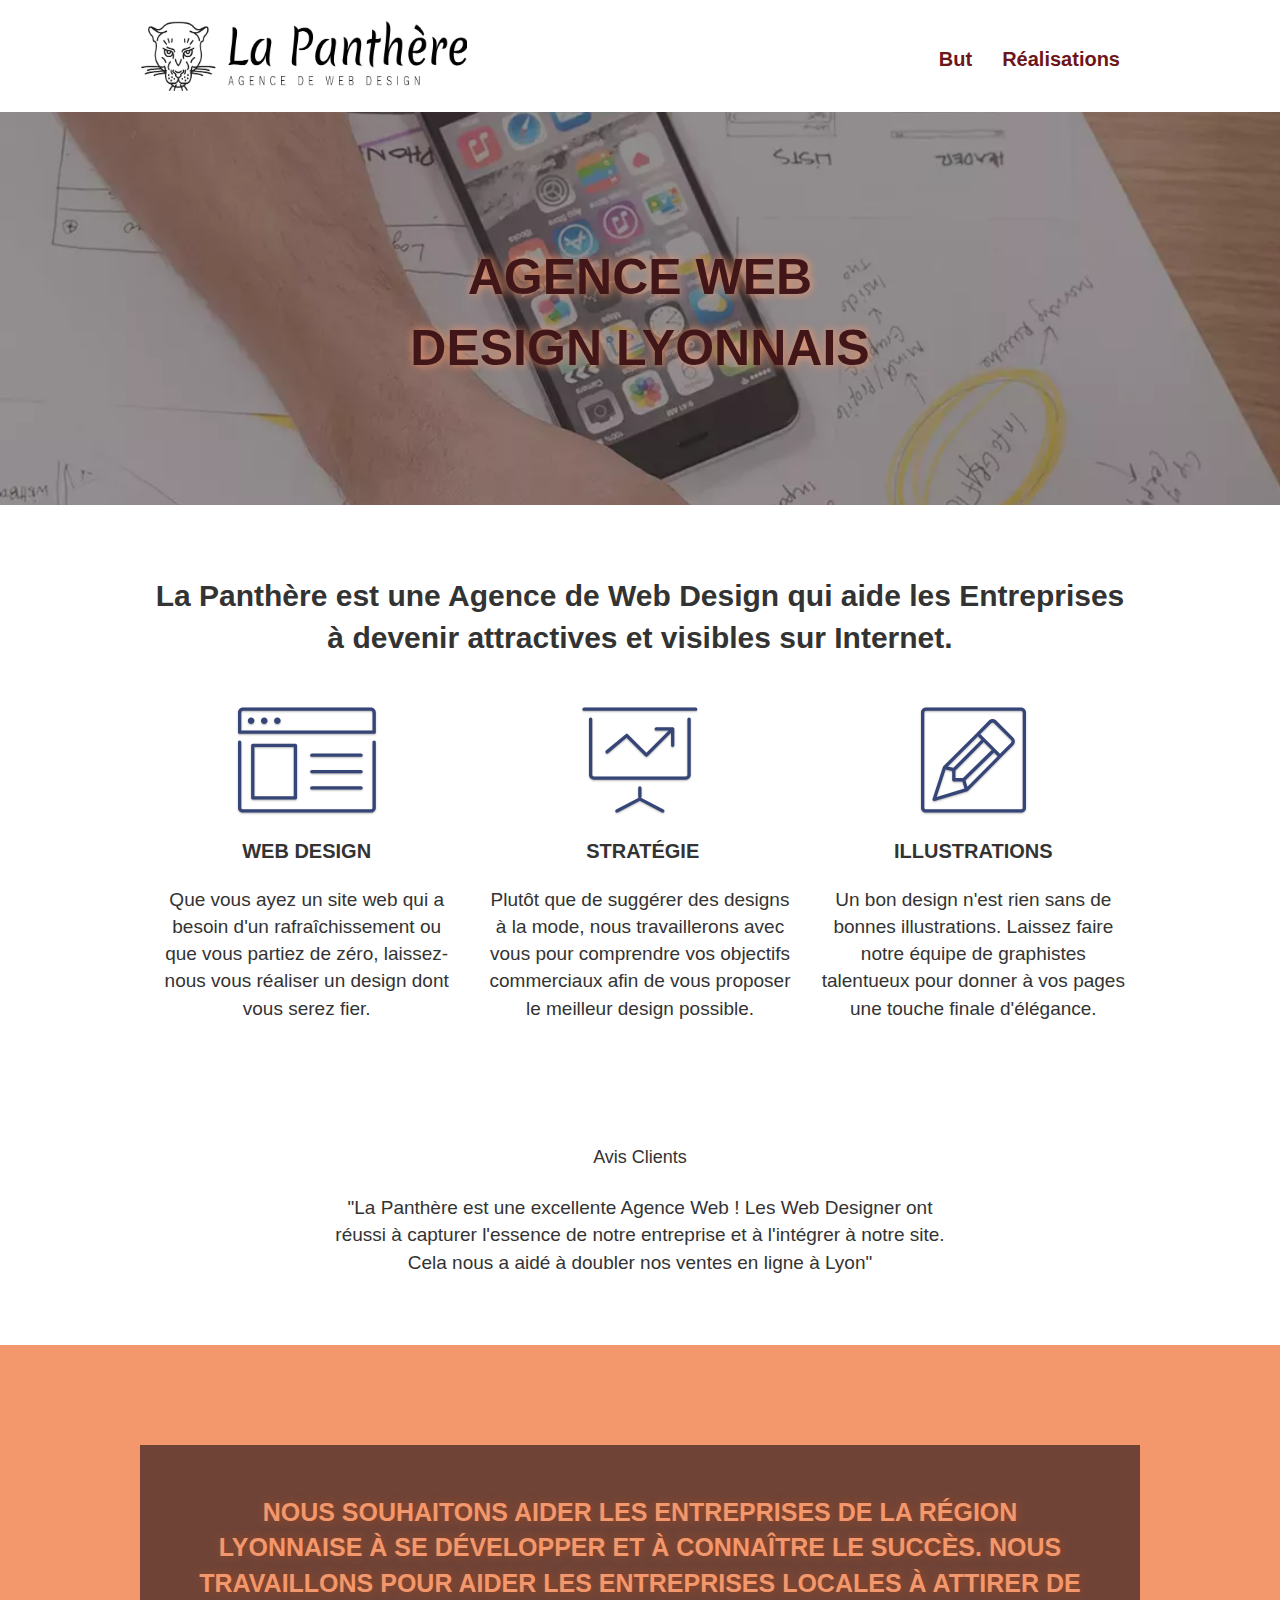
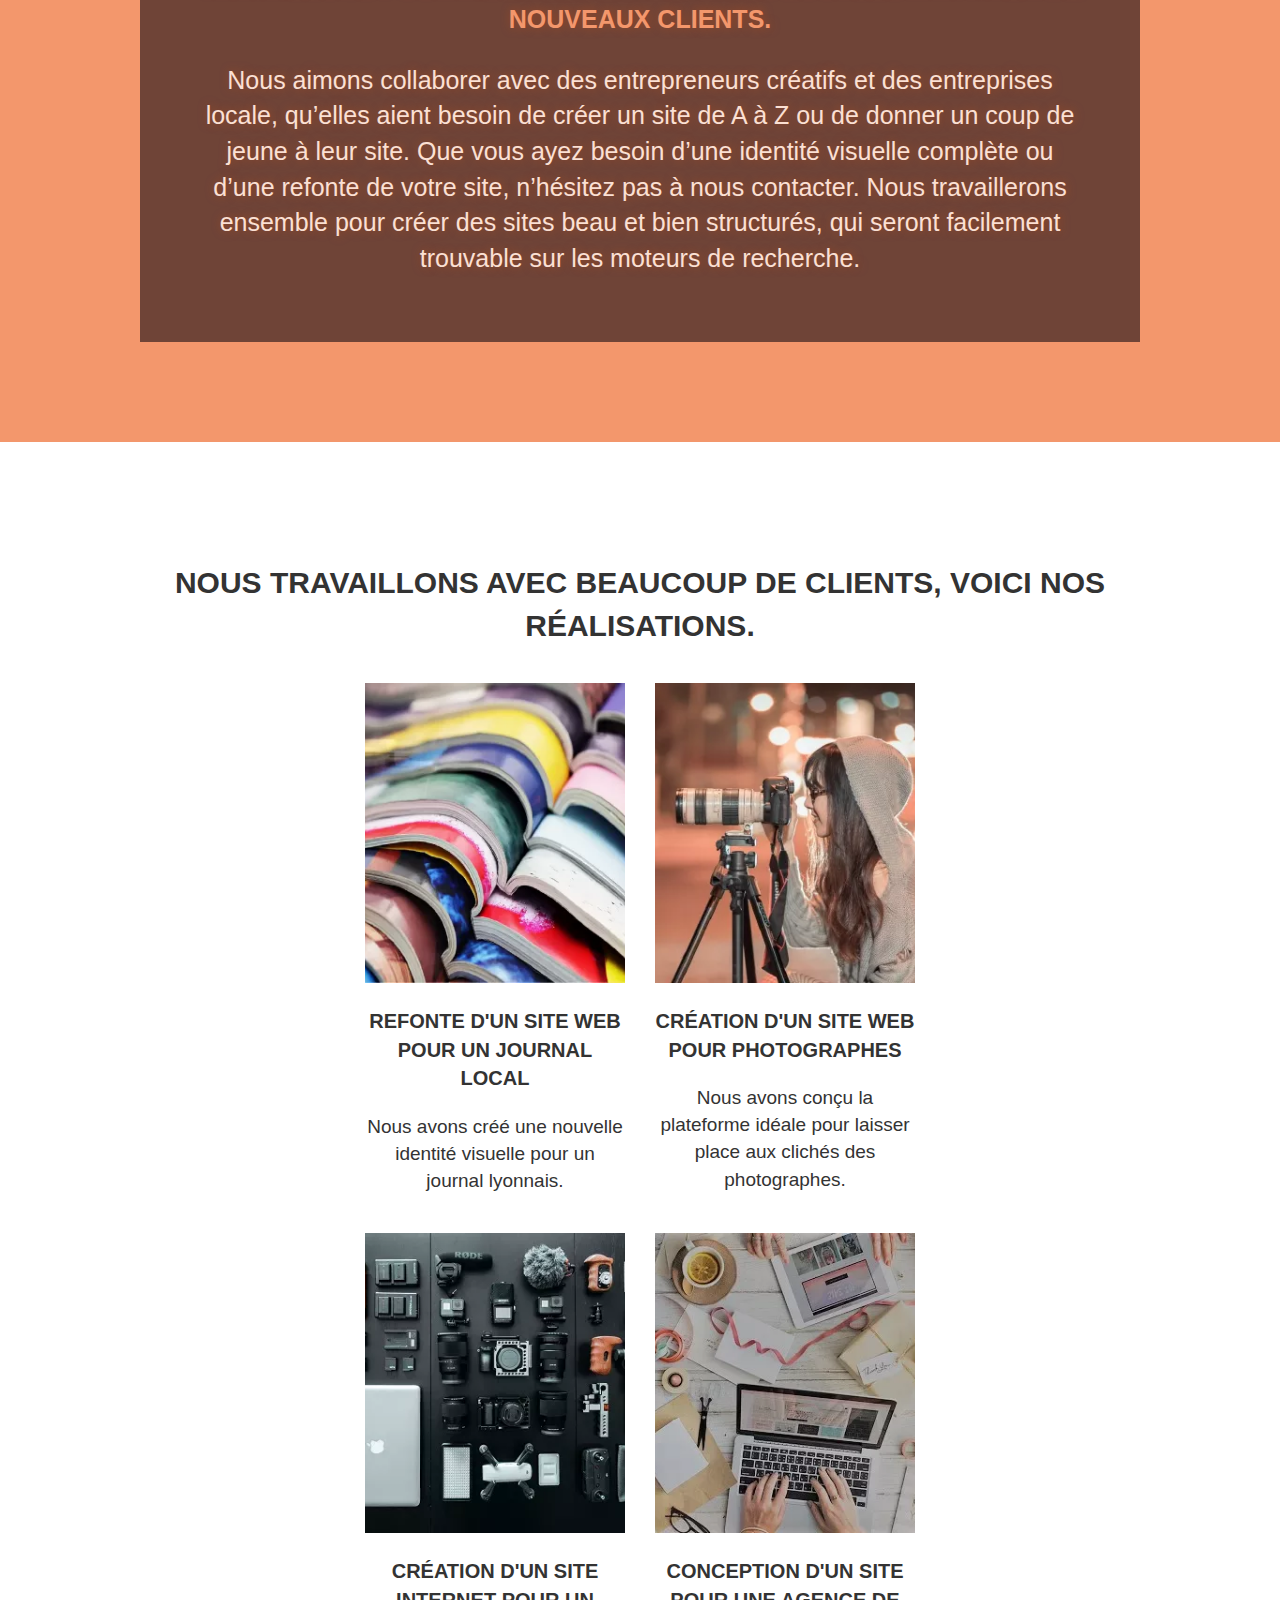
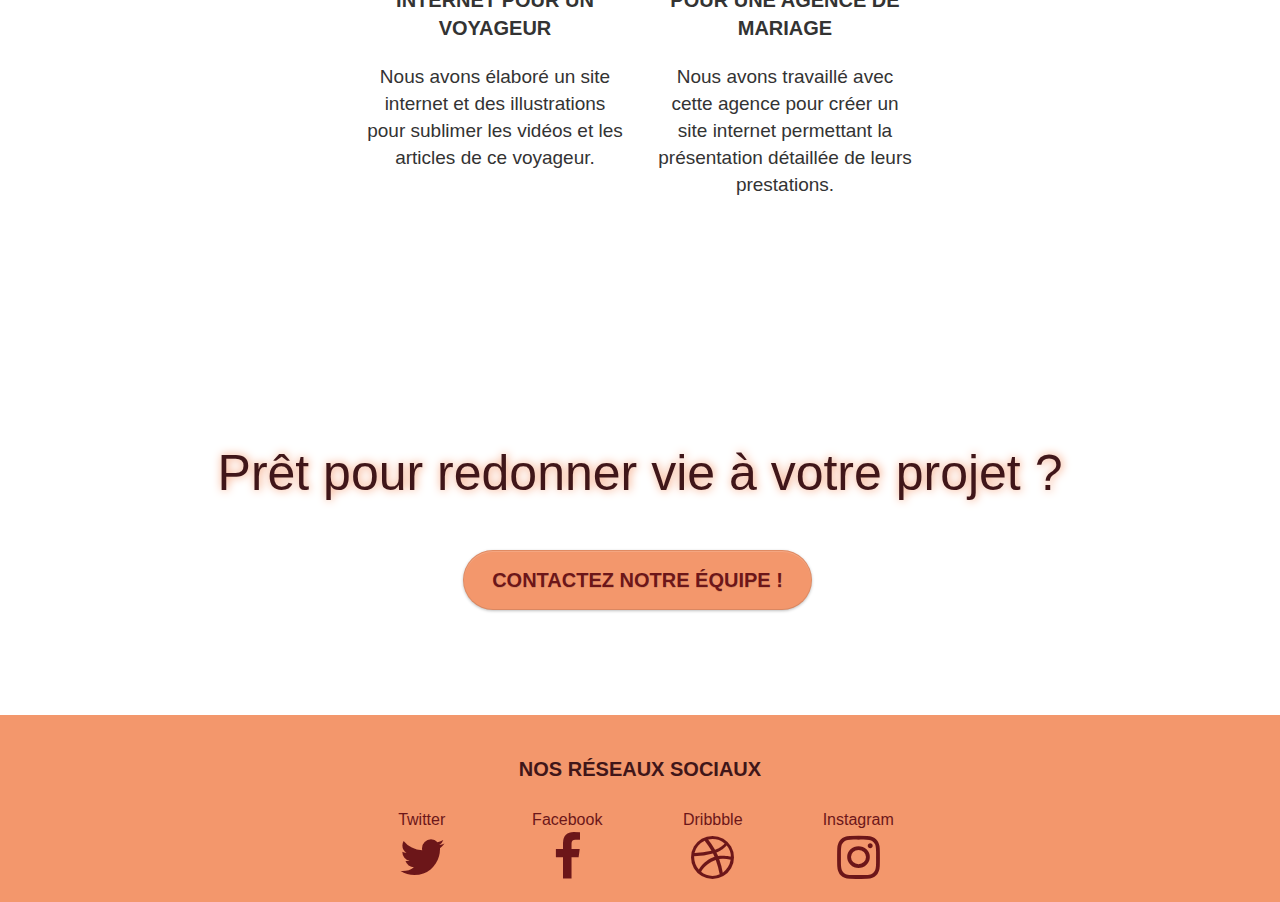
==== index.html @ 148fa7d2 "ajout du scroll sur la page index.html après correction" ====
<!doctype html>
<html lang="fr">
<head>
    <meta charset="utf-8">
    
    <meta name="description" content=" La Panthère est une agence web situé à Lyon qui proposons des services 
	de création de sites internet en vous aidant à développer votre attractivité et être plus visible 
	sur internet.">

    <meta name="viewport" content="width=device-width, initial-scale=1.0, viewport-fit=cover">
    <link rel="shortcut icon" type="image/png" href="img/Favicon.webp">
    

	<link rel="stylesheet" type="text/css" href="./css/bootstrap.css">
	<link rel="stylesheet" type="text/css" href="style.css">
	<link rel="stylesheet" type="text/css" href="./css/font-awesome.css">
	<link rel="stylesheet" type="text/css" href="./css/et-line.css">
	
    
	<script src="./js/jquery-2.1.0.js" defer></script>
	<script src="./js/bootstrap.js" defer></script>
	<script src="./js/blocs.js" defer></script>
	<script src="./js/jquery.touchSwipe.js" defer></script>
	<script src="./js/gmaps.js" defer></script>

    <title>La Panthère Agence Web Design</title>

    
<!-- Analytics -->
 
<!-- Analytics END -->
    
</head>

<body>
<!-- Principal conteneur -->
<div class="page-container">
  
<!-- bloc-0 -->
<header>
<div class="bloc bgc-white l-bloc " id="accueil" id="bloc-0">
	<div class="container bloc-sm">

		<nav class="navbar row">

			<div class="navbar-header">
				<!-- <div class="keywords" style="color:#cccccc;font-size:1px;">Agence web à paris, stratégie web, web design, illustrations, design de site web, site web, web, internet, site internet, site</div> -->
				<!-- <a class="navbar-brand" href="index.html"> -->
					<img src="img/Logo.webp" alt="logo Agence Web La Panthère" class="img-logo"/>
				<!-- </a> -->
				<!-- <div class="keywords" style="color:#cccccc;font-size:1px;">Agence web à paris, stratégie web, web design, illustrations, design de site web, site web, web, internet, site internet, site</div> -->
				<button id="nav-toggle" type="button" class="ui-navbar-toggle navbar-toggle" data-toggle="collapse" data-target=".navbar-1">
					<span class="sr-only">Toggle navigation</span>
					<span class="icon-bar"></span>
					<span class="icon-bar"></span>
					<span class="icon-bar"></span>
				</button>
			</div>

			<div class="collapse navbar-collapse navbar-1 special-dropdown-nav">
				<ul class="site-navigation nav navbar-nav">
					<li>
						<a href="#objectif">But</a>
					</li>
					<li>
						<a href="#portfolio">Réalisations</a>
					</li>
				</ul>
			</div>

		</nav>

	</div>

</div>

</header>
<!-- bloc-0 END -->

<!-- bloc-1-presentation -->

<main>
<div class="bloc bgc-dark-slate-blue bg-banniere d-bloc  bloc-bg-texture texture-paper b-parallax" id="bloc-1-hero">
	<div class="container bloc-lg">
		<div class="row tight-width-whitespace">
			<div class="col-sm-12">
				<!-- <img src="img/logo.png" class="center-block image-resize-mode" width="100" alt="Agence La Panthère, agence web paris, création logo paris" /> -->
				<h1 class="text-center hero-bloc-text tc-white2 ">
					AGENCE WEB DESIGN LYONNAIS
				</h1>
				<!-- <div class="text-center">
					<a href="contact.html" class="btn btn-lg btn-clean btn-rd cta-hero btn-atomic-tangerine" 
					id="cta-hero">Contact</a>
				</div> -->
			</div>
		</div>
	</div>
</div>
<!-- bloc-1-presentation END -->

<!-- bloc-2-services -->
<div class="bloc bgc-white l-bloc" id="bloc-2-services">
	<div class="container bloc-md">
		<div class="row">
			<div class="col-sm-12 text-center">
				<h2> La Panthère est une Agence de Web Design qui aide les Entreprises à devenir attractives et visibles
					sur Internet.</h2>
				<!-- <img alt="agence web, agence web paris, web design paris, stratégie web" src="img/title.png" /> -->
			</div>
		</div>
		<div class="row voffset-lg med-width-whitespace">
			
			<div class="col-sm-4">
				<div class="text-center">
					<span class="et-icon-browser sm-shadow icon-dark-slate-blue icons icon-lg"></span>
				</div>
				<h3 class="mg-md text-center">
					Web Design
				</h3>

				<p class="text-center">
					Que vous ayez un site web qui a besoin d'un rafraîchissement ou que vous partiez de zéro, 
					laissez-nous vous réaliser un design dont vous serez fier.
				</p>

			</div>

			<div class="col-sm-4">

				<div class="text-center">
					<span class="et-icon-presentation sm-shadow icon-dark-slate-blue icons icon-lg"></span>
				</div>

				<h3 class="mg-md text-center">
					&nbsp;Stratégie
				</h3>

				<p class="text-center ">
					Plutôt que de suggérer des designs à la mode, nous travaillerons avec vous 
					pour comprendre vos objectifs commerciaux afin de vous proposer le meilleur 
					design possible.<br>
				</p>

			</div>

			<div class="col-sm-4">
				
				<div class="text-center">
					<span class="et-icon-edit sm-shadow icon-dark-slate-blue icons icon-lg"></span>
				</div>

				<h3 class="mg-md text-center">
					Illustrations
				</h3>

				<p class="text-center ">
					Un bon design n'est rien sans de bonnes illustrations. 
					Laissez faire notre équipe de graphistes talentueux pour donner à vos pages 
					une touche finale d'élégance.
				</p>

			</div>

		</div>

		<div class="row voffset-lg voffset">

			<div class="col-xs-12 col-md-8 col-md-offset-2 text-center">
				<!-- <img alt="agence web, agence web paris, web design paris, stratégie web" src="img/citation.png" /> -->
              
				<h4> Avis Clients</h4>

				<p> "La Panthère est une excellente Agence Web ! Les Web Designer ont réussi 
					à capturer l'essence de notre entreprise et à l'intégrer à notre site. 
					Cela nous a aidé à doubler nos ventes en ligne à Lyon"
				</p>

			</div>

		</div>

	</div>

</div>
<!-- bloc-2-services END -->

<!-- bloc-3-what-i-do -->
<section>
<div class="bloc tc-white bgc-atomic-tangerine bg-presentation d-bloc bloc-bg-texture texture-paper b-parallax" id="objectif">
	<div class="container bloc-lg">
		<div class="row black-background">

			<div class="col-sm-12">

				<h3 class="mg-md text-center tc-white">
					Nous souhaitons aider les entreprises de la région Lyonnaise à se développer 
					et à connaître le succès. Nous travaillons pour aider les entreprises locales 
					à attirer de nouveaux clients.
				</h3>

				<p class="text-center white">
					Nous aimons collaborer avec des entrepreneurs créatifs et des entreprises locale, 
					qu’elles aient besoin de créer un site de A à Z ou de donner un coup de jeune à leur site. 
					Que vous ayez besoin d’une identité visuelle complète ou d’une refonte de votre site, 
					n’hésitez pas à nous contacter. Nous travaillerons ensemble pour créer des sites beau 
					et bien structurés, qui seront facilement trouvable sur les moteurs de recherche.
				</p>

			</div>
		</div>
	</div>
</div>
</section>
<!-- bloc-3-what-i-do END -->

<!-- bloc-4-portfolio -->
<section id="portfolio">

<div class="bloc bgc-white bg-lines-h2-bg bg-repeat l-bloc" >
	<div class="container bloc-lg">

		<div class="row">
			<div class="col-sm-12 text-center">
				<h3 class="title-portfolio">Nous travaillons avec beaucoup de clients, voici nos réalisations.</h3>
			</div>
		</div>
<!-- Bloc1 du portfolio -->
		<div class="row tight-width-whitespace portfolio-row">

			<div class="col-sm-6 column">
				<a href="#" data-lightbox="img/carrousel-journal.webp" data-gallery-id="gallery-1" data-caption="Refonte d'un site web pour un journal local" data-frame="snapshot-lb">
					<img src="img/Journal.webp" class="img-responsive portfolio-thumb" 
				     alt="Réalisaton d'un site pour un journal local" />
				</a>
				<h3 class="mg-md text-center bloc-mob-center-text">
					Refonte d'un site web pour un journal local
				</h3>
				<p class="text-center bloc-mob-center-text">
					Nous avons créé une nouvelle identité visuelle pour un journal lyonnais.
				</p>
			</div>

			<div class="col-sm-6 column">
				<a href="#" data-lightbox="img/carrousel-photographe.webp" data-gallery-id="gallery-1" data-caption="Création d'un site web pour photographes" data-frame="snapshot-lb">
					<img src="img/Photographe.webp" class="img-responsive portfolio-thumb" alt="Réalisaton d'un site pour un Photographe" />
				</a>
				<h3 class="mg-md text-center bloc-mob-center-text">
					Création d'un site web pour photographes
				</h3>
				<p class="text-center bloc-mob-center-text">
					Nous avons conçu la plateforme idéale pour laisser place aux clichés des photographes.
				</p>
			</div>

		</div>
		<!-- fin Bloc1 du portfolio -->


		<!-- Bloc2 du portfolio -->
		<div class="row tight-width-whitespace portfolio-row">

			<div class="col-sm-6 column ">

				<a href="#" data-lightbox="img/carrousel-voyage.webp" data-gallery-id="gallery-1" data-caption="Création d'un site internet pour un voyageur" data-frame="snapshot-lb">
					<img src="img/Voyage.webp" class="img-responsive portfolio-thumb" alt="Réalisation d'un site de Voyage"/>
				</a>

				<h3 class="mg-md text-center bloc-mob-center-text">
					Création d'un site internet pour un voyageur
				</h3>

				<p class="text-center bloc-mob-center-text">
					Nous avons élaboré un site internet et des illustrations pour sublimer les vidéos et les articles de ce voyageur.
				</p>

			</div>

			<div class="col-sm-6">

				<a href="#" data-lightbox="img/carrousel-mariage.webp" data-gallery-id="gallery-1" data-caption="Conception d'un site pour une agence de mariage" data-frame="snapshot-lb">
					<img src="img/Mariage.webp" class="img-responsive portfolio-thumb" alt="réalisation d'un site de mariage" />
				</a>

				<h3 class="mg-md text-center bloc-mob-center-text ">
					Conception d'un site pour une agence de mariage
				</h3>

				<p class="text-center bloc-mob-center-text">
					Nous avons travaillé avec cette agence pour créer un site internet permettant 
					la présentation détaillée de leurs prestations.
				</p>

			</div>

		</div>
		<!-- fin bloc2 portfolio -->
		
	</div>
</div>
</section>
<!-- bloc-4-portfolio END -->

<!-- bloc-5-cta -->
<section id="bloc-5-cta">

<div class="bloc bgc-dark-slate-blue bg-banniere d-bloc bloc-bg-texture texture-paper b-parallax">

	<div class="container bloc-lg">

		<div class="row">

			<h2 class="mg-md text-center tc-white2">
				Prêt pour redonner vie à votre projet ?
			</h2>

			<div class="col-sm-12 text-center">

				<a href="contact.html">
				<button class="btn btn-atomic-tangerine btn-clean btn-rd btn-lg cta-hero">
					Contactez notre équipe !
				</button>
			    </a>

			</div>

		</div>
	</div>
</div>

</section>

<!-- ScrollToTop Button -->
<a class="bloc-button btn btn-d scrollToTop" href="#accueil" target="_top" onclick="scrollToTarget('1')">Haut
	<span class="fa fa-chevron-up"></span>
</a>
<!-- ScrollToTop Button END-->

</main> 
<!-- bloc-5-cta END -->

<!-- Footer - bloc-8 -->

<footer>

<div class="bloc bgc-atomic-tangerine d-bloc" id="bloc-8">

	<div class="container bloc-sm">

		<div class="row">
			
			<div class="col-sm-12">

				<h3 class="text-center reseaux-white">
					Nos réseaux sociaux<br>
				</h3>

				<div class="row row-no-gutters social">
					
					<div class="col-sm-3">
						<div class="text-center">
							<a class="social" href="https://twitter.com/?lang=fr"> Twitter
								<span class="fa fa-twitter icon-md"></span>
							</a>
						</div>
					</div>

					<div class="col-sm-3">
						<div class="text-center">
							<a class="social " href="https://www.facebook.com/"> Facebook
								<span class="fa fa-facebook icon-md"></span>
							</a>
						</div>
					</div>

					<div class="col-sm-3">

						<div class="text-center">
							<a class="social" href="https://dribbble.com/"> Dribbble
								<span class="fa fa-dribbble icon-md"></span>
							</a>
						</div>

					</div>

					<div class="col-sm-3">
						<div class="text-center">
							<a class="social" href="https://www.instagram.com/?hl=fr"> Instagram
								<span class="fa fa-instagram icon-md"></span>
							</a>
						</div>
					</div>

					<!-- <div class="keywords" style="color:blue;">Agence web à paris, stratégie web, web design, illustrations, design de site web, site web, web, internet, site internet, site</div>
				</div> -->
				<!-- <div class="row">
					<div class="col-sm-4">
						Partenaires
							<ul>
								<li><a href="voiture.com">voiture.com</a></li>
								<li><a href="pizza.com">pizza.com</a></li>
								<li><a href="matoiture.com">matoiture.com</a></li>
								<li><a href="immobilierseo.com">immobilierseo.com</a></li>
							</ul>		
					</div>
					<div class="col-sm-4">
						Annuaires liste 1
						<ul>
							<li><a href="annuaireagence.com">annuaireagence.com</a></li>
							<li><a href="annuaireseo.com">annuaireseo.com</a></li>
							<li><a href="annuairemarketing.com">annuairemarketing.com</a></li>
							<li><a href="123seoture.com">123seo.com</a></li>
							<li><a href="123site.com">123site.com</a></li>
							<li><a href="annuairewordpress.com">annuairewordpress.com</a></li>
							<li><a href="listeagence.com">listeagence.com</a></li>
							<li><a href="meilleuresagencesparis.com">meilleuresagencesparis.com</a></li>
							<li><a href="listeseo.com">listeseo.com</a></li>
						</ul>
					</div>
					<div class="col-sm-4">
						Annuaires liste 2
						<ul>
							<li><a href="betterseo.com">betterseo.com</a></li>
							<li><a href="ameliorerseo.com">ameliorerseo.com</a></li>
							<li><a href="seojuicelien.com">seojuicelien.com</a></li>
							<li><a href="meilleursliens.com">meilleursliens.com</a></li>
							<li><a href="liensagogo.com">liensagogo.com</a></li>
							<li><a href="backlink.com">backlink.com</a></li>
							<li><a href="linkjuiceannuaire.com">linkjuiceannuaire.com</a></li>
							<li><a href="remontersurgoogle.com">remontersurgoogle.com</a></li>
							<li><a href="vraiseofiable.com">vraiseofiable.com</a></li>
						</ul>
					</div>
				</div> -->
			</div>
		</div>
	</div>
</div>
</footer>
<!-- Footer - bloc-8 END -->

</div>
<!-- Principal conteneur END -->
    

</body>
</html>
---- style.css ----
body {
    margin: 0;
    padding: 0;
    background: #FFF;
    overflow-x: hidden;
    -webkit-font-smoothing: antialiased;
    -moz-osx-font-smoothing: grayscale;
}

.img-logo{
    width:100%;
    height: 70px;
}

h1 {
    font-size:50px
}

a,
button {
    transition: all .3s ease-in-out;
    outline: none!important;
}

nav a{
    font-size:20px;
    font-weight: bold;
}
nav a:hover
{
    font-size:30px;
    font-weight:lighter;
    color: #711619;
}


a{
    font-size: 16px;
    text-decoration: none;
    color:#6C1619;
}

a:hover {
    text-decoration: none;
    cursor: pointer;
}

/* #page-loading-blocs-notifaction {
    position: fixed;
    top: 0;
    bottom: 0;
    width: 100%;
    z-index: 100000;
    background: #FFFFFF url("img/pageload-spinner.gif") no-repeat center center;
} */

.bloc {
    width: 100%;
    clear: both;
    background: 50% 50% no-repeat;
    -webkit-background-size: cover;
    -moz-background-size: cover;
    -o-background-size: cover;
    background-size: cover;
    position: relative;
}

.bloc .container {
    padding-left: 0;
    padding-right: 0;
}

.bloc-lg {
    padding: 100px 50px;
}

.bloc-md {
    padding: 50px;
}

.bloc-sm {
    padding: 20px 50px;
}


.bg-center,
.bg-l-edge,
.bg-r-edge,
.bg-t-edge,
.bg-b-edge,
.bg-tl-edge,
.bg-bl-edge,
.bg-tr-edge,
.bg-br-edge,
.bg-repeat {
    -webkit-background-size: auto!important;
    -moz-background-size: auto!important;
    -o-background-size: auto!important;
    background-size: auto!important;
}

.bg-repeat {
    background: repeat;
}

.bg-t-edge {
    background: top no-repeat;
}

.bloc-bg-texture::before {
    content: "";
    background-size: 2px 2px;
    position: absolute;
    top: 0;
    bottom: 0;
    left: 0;
    right: 0;
}

/* .texture-paper::before {
    background: url("img/texture-paper.png");
    background-size: 280px 280px;
} */

.b-parallax {
    background-attachment: fixed;
}

/* .d-bloc {
    color: rgba(255, 255, 255, .7);
} */

/* .d-bloc button:hover {
    color: rgba(255, 255, 255, .9);
} */

.d-bloc .icon-round,
.d-bloc .icon-square,
.d-bloc .icon-rounded,
.d-bloc .icon-semi-rounded-a,
.d-bloc .icon-semi-rounded-b {
    border-color: rgba(255, 255, 255, .9);
}

/* .d-bloc .divider-h span {
    border-color: rgba(255, 255, 255, .2);
} */

/* .d-bloc .a-btn,
.d-bloc .navbar a,
.d-bloc .navbar-brand,
.d-bloc a .icon-sm,
.d-bloc a .icon-md,
.d-bloc a .icon-lg,
.d-bloc a .icon-xl,
.d-bloc h1 a,
.d-bloc h2 a,
.d-bloc h3 a,
.d-bloc h4 a,
.d-bloc h5 a,
.d-bloc h6 a,
.d-bloc p a {
    color: rgba(255, 255, 255, .6);
} */


.d-bloc .navbar a:hover,
.d-bloc .navbar-brand:hover,

.d-bloc h1 a:hover,
.d-bloc h2 a:hover,
.d-bloc h3 a:hover,
.d-bloc h4 a:hover,
.d-bloc h5 a:hover,
.d-bloc h6 a:hover,
.d-bloc p a:hover {
    color: rgba(255, 255, 255, 1);
}



.d-bloc a:hover .icon-sm,
.d-bloc a:hover .icon-md,
.d-bloc a:hover .icon-lg,
.d-bloc a:hover .icon-xl{
    color: #311326;
}

.d-bloc .navbar-toggle .icon-bar {
    background: rgba(255, 255, 255, 1);
}

.d-bloc .btn-wire,
.d-bloc .btn-wire:hover {
    color: rgba(255, 255, 255, 1);
    border-color: rgba(255, 255, 255, 1);
}

.d-bloc .panel {
    color: rgba(0, 0, 0, .5);
}

.d-bloc .panel button:hover {
    color: rgba(0, 0, 0, .7);
}

.d-bloc .panel icon {
    border-color: rgba(0, 0, 0, .7);
}

.d-bloc .panel .divider-h span {
    border-color: rgba(0, 0, 0, .1);
}

/* .d-bloc .panel .a-btn {
    color: rgba(0, 0, 0, .6);
} */

/* .d-bloc .panel .a-btn:hover {
    color: rgba(0, 0, 0, 1);
} */

/* .d-bloc .panel .btn-wire,
.d-bloc .panel .btn-wire:hover {
    color: rgba(0, 0, 0, .7);
    border-color: rgba(0, 0, 0, .3);
} */

/* .d-bloc .panel,
.l-bloc {
    color: rgba(0, 0, 0, .5);
} */

.d-bloc .panel button:hover,
.l-bloc button:hover {
    color: rgba(0, 0, 0, .7);
}

.l-bloc .icon-round,
.l-bloc .icon-square,
.l-bloc .icon-rounded,
.l-bloc .icon-semi-rounded-a,
.l-bloc .icon-semi-rounded-b {
    border-color: rgba(0, 0, 0, .7);
}

.d-bloc .panel .divider-h span,
.l-bloc .divider-h span {
    border-color: rgba(0, 0, 0, .1);
}

/* .d-bloc .panel .a-btn,
.l-bloc .a-btn,
.l-bloc .navbar a,
.l-bloc .navbar-brand,
.l-bloc a .icon-sm,
.l-bloc a .icon-md,
.l-bloc a .icon-lg,
.l-bloc a .icon-xl,
.l-bloc h1 a,
.l-bloc h2 a,
.l-bloc h3 a,
.l-bloc h4 a,
.l-bloc h5 a,
.l-bloc h6 a,
.l-bloc p a {
    color: rgba(0, 0, 0, .6);
} */

/* .d-bloc .panel .a-btn:hover,
.l-bloc .a-btn:hover,
.l-bloc .navbar a:hover,
.l-bloc .navbar-brand:hover,
.l-bloc a:hover .icon-sm,
.l-bloc a:hover .icon-md,
.l-bloc a:hover .icon-lg,
.l-bloc a:hover .icon-xl,
.l-bloc h1 a:hover,
.l-bloc h2 a:hover,
.l-bloc h3 a:hover,
.l-bloc h4 a:hover,
.l-bloc h5 a:hover,
.l-bloc h6 a:hover,
.l-bloc p a:hover {
    color: rgba(0, 0, 0, 1);
} */

.l-bloc .navbar-toggle .icon-bar {
    color: rgba(0, 0, 0, .6);
}

.d-bloc .panel .btn-wire,
.d-bloc .panel .btn-wire:hover,
.l-bloc .btn-wire,
.l-bloc .btn-wire:hover {
    color: rgba(0, 0, 0, .7);
    border-color: rgba(0, 0, 0, .3);
}

.voffset {
    margin-top: 30px;
}

.voffset-lg {
    margin-top: 80px;
}

.row-no-gutters {
    margin-right: 0;
    margin-left: 0;
}

.row.row-no-gutters > [class^="col-"],
.row.row-no-gutters > [class*=" col-"] {
    padding-right: 0;
    padding-left: 0;
}

#bloc-1-hero h1 {
    width: 100%;
    font-size:50px;
    font-weight: bolder;
    /* text-shadow: #772908 1px 0 10px; */
}

.navbar {
    margin-bottom: 0;
    z-index: 1;
}

.navbar-brand {
    height: auto;
    padding: 3px 15px;
    font-size: 25px;
    font-weight: normal;
    font-weight: 600;
    line-height: 44px;
}

/* .navbar-brand img {
    max-height: 200px;
    margin: 0 5px 0 0;
    display: inline;
} */
.navbar-brand img {
    max-height: 200px;
    margin: 32px 5px 38px 0;
    display: inline;
}

.navbar-brand img[src$=svg] {
    min-width: 100px;
}

.nav-center .navbar-brand img {
    margin: 0;
}

.navbar .nav {
    padding-top: 2px;
    margin-right: -16px;
    float: right;
    z-index: 1;
}

.nav > li {
    float: left;
    margin-top: 4px;
    font-size: 16px;
}

.navbar-nav .open .dropdown-menu > li > a {
    text-align: inherit;
}

.nav > li a:hover,
.nav > li a:focus {
    background: transparent;
}

.navbar-toggle {
    margin: 10px 10px 0 0;
    border: 0px;
}

.navbar-toggle:hover {
    background: transparent!important;
}

.navbar-toggle .icon-bar {
    background-color: rgba(0, 0, 0, .5);
    width: 26px;
}

.nav-invert .navbar .nav {
    float: left;
}

.nav-invert .navbar-header,
.nav-invert .navbar-brand {
    float: right;
    position: relative;
    z-index: 2;
}


@media (min-width: 768px) {
    .site-navigation {
        position: absolute;
        top: 50%;
        right: 20px;
        transform: translate(0, -50%);
        -webkit-transform: translateY(-50%);
    }
    .nav > li .dropdown-menu a,
    .nav > li .dropdown-menu a:hover {
        color: #484848;
    }
    .nav-invert .site-navigation {
        left: 0;
        right: 0;
    }
    .nav-center {
        text-align: center;
    }
    .nav-center .navbar-header {
        width: 100%;
    }
    .nav-center .navbar-header,
    .nav-center .navbar-brand,
    .nav-center .nav > li {
        float: none;
        display: inline-block;
    }
    .nav-center .site-navigation {
        position: relative;
        width: 100%;
        right: 0;
        margin-right: 0px;
        margin-top: 20px;
    }
    .nav-center.mini-nav .navbar-toggle {
        float: none;
        margin: 10px auto 0;
    }
}

.nav > li > .dropdown a {
    background: none!important;
    display: block;
    padding: 14px 15px;
}

nav .caret {
    margin: 0 5px;
}

.dropdown-menu .dropdown-menu {
    top: -8px;
    left: 100%;
}

.dropdown-menu .dropmenu-flow-right {
    top: 100%;
    left: 0;
    margin-left: -1px;
    border-top-left-radius: 0;
    border-top-right-radius: 0;
}

.dropdown-menu .dropdown span {
    border: 4px solid black;
    border-top-color: transparent;
    border-right-color: transparent;
    border-bottom-color: transparent;
    margin: 6px -5px 0 0!important;
    float: right;
}

.mg-md {
    margin-top: 10px;
    margin-bottom: 20px;
}


.mg-lg {
    margin-top: 10px;
    margin-bottom: 40px;
}

.btn {
    margin: 0 5px 5px 0;
}

.btn.pull-right {
    margin: 0 0 5px 5px;
}

.btn-d,
.btn-d:hover,
.btn-d:focus {
    color: #FFF;
    background: rgba(0, 0, 0, .3);
}

button {
    outline: none!important;
}

.btn-rd {
    border-radius: 40px;
}

.btn-clean {
    border: 1px solid rgba(0, 0, 0, .08);
    border-bottom-color: rgba(0, 0, 0, .1);
    text-shadow: 0 1px 0 rgba(0, 0, 1, .1);
    box-shadow: 0 1px 3px rgba(0, 0, 1, .25), inset 0 1px 0 0 rgba(255, 255, 255, .15);
}

.icon-md {
    font-size: 50px!important;
}

/* .icon-lg {
    font-size: 60px!important;
} */

.sm-shadow {
    text-shadow: 0 1px 2px rgba(0, 0, 0, .3);
}

.panel-sq,
.panel-sq .panel-heading,
.panel-sq .panel-footer {
    border-radius: 0;
}

.panel-rd {
    border-radius: 30px;
}

.panel-rd .panel-heading {
    border-radius: 29px 29px 0 0;
}

.panel-rd .panel-footer {
    border-radius: 0 0 29px 29px;
}

.form-control {
    border-color: rgba(0, 0, 0, .1);
    box-shadow: none;
}

.scrollToTop {
    display: flex;
    flex-direction: column;
    align-items: center;
    width:50px;
    height: 50px;
    position: fixed;
    bottom:94px;
    right:3px;
    opacity: 0;
    z-index: 500;
    transition: all .3s ease-in-out;
}



/* .scrollToTop span {
    margin-top: 6px;
} */

.showScrollTop  {
    font-size: 14px;
    opacity: 1;
    color:white;
}

a[data-lightbox] {
    position: relative;
    display: block;
    text-align: center;
}

a[data-lightbox]:hover::before {
    content: "+";
    font-family: "Open Sans", sans-serif;
    font-size: 32px;
    width: 50px;
    height: 50px;
    margin-left: -25px;
    border-radius: 50%;
    background: rgba(0, 0, 0, .6);
    color: #FFF;
    font-weight: 100;
    z-index: 1;
    position: absolute;
    top: 50%;
    transform: translateY(-50%);
    -webkit-transform: translateY(-50%);
}

a[data-lightbox]:hover img {
    opacity: 0.6;
    -webkit-animation-fill-mode: none;
    animation-fill-mode: none;
}

#lightbox-modal {
    display: flex;
    align-items: center;
}

#lightbox-modal .modal-dialog {
    width:90%;
    max-width:900px;
    margin: 0 auto 0;
}

#lightbox-modal .modal-dialog img {
    max-height: 90vh;
    margin: 0 auto;
    padding-bottom:1vw;
}

.lightbox-caption {
    padding: 20px;
    color: #FFF;
    background: rgba(0, 0, 0, .5);
    position: absolute;
    left: 15px;
    right: 15px;
    bottom: 5px;
}

.close-lightbox {
    color: #FFF;
    font-size: 30px;
    position: absolute;
    top: 20px;
    right: 20px;
    z-index: 20;
    background: rgba(0, 0, 0, .5);
    border: none;
    line-height: 30px;
    padding: 0 9px 5px;
    opacity: 0.3;
}

.close-lightbox:hover,
.next-lightbox:hover,
.prev-lightbox:hover {
    opacity: 1.0;
    color: #FFF;
}

.next-lightbox,
.prev-lightbox {
    font-size: 20px;
    color: rgba(255, 255, 255, .9);
    background: rgba(0, 0, 0, .5);
    transition: all .2s ease-in-out;
    position: absolute;
    top: 45%;
    z-index: 1;
    opacity: 0.4;
}

.next-lightbox {
    padding: 6px 8px 1px 13px;
    right: 25px;
}

.prev-lightbox {
    padding: 6px 13px 1px 10px;
    left: 25px;
}

.snapshot-lb .modal-body {
    padding-bottom: 45px;
}

.snapshot-lb .lightbox-caption {
    text-align: center;
    padding: 0;
    color: rgba(0, 0, 0, .5);
    background: none;
}

h1,
h2,
h3,
h4,
h5,
h6,
p,
label
{
    font-family: "Open Sans", sans-serif;
    font-weight: 400;
}

.container {
    max-width: 1000px;
}

/* .hero-bloc-text {
    font-size: 8px;
} */

/* .hero-bloc-text-sub {
    font-size: 36px;
} */

.statement-bloc-text {
    line-height: 26px;
    font-style: italic;
    font-size: 20px;
    text-align: center;
    font-weight: lighter;
    max-width: 520px;
    margin: auto auto auto auto;
}

p {
    font-size:19px;
}




/* .h1 {
    font-size: 20px;
    font-family: "Open Sans";
} */

.cta-hero {
    margin-top: 22px;
    text-transform: uppercase;
    padding: 16px 28px 16px 28px;
    font-size: 20px;
    font-weight: 700;
    color: #6C1619;
}



h2 {
    font-size:30px;
    line-height: 1.4em;
}

.col-sm-12 h2{
    font-weight:bold;
    margin-bottom: 2vw;
}

h3 {
    font-size:20px;
    text-transform: uppercase;
    font-weight: 700;
}

.med-width-whitespace {
    max-width:100%;
    margin: auto auto auto auto;
}

/* h1 {
    color: #333333!important;
}

h4 {
    color: #333333!important;
} */

.icons {
    margin-bottom: 14px;
    margin-top: 24px;
}

.white {
    font-size:25px;
    color: #FFFFFF;
}

.reseaux-white{
    font-size:20px;
    font-weight: bolder;
    color:#401619;
    text-transform: uppercase;
    margin-bottom: 2vw;
}

.title-portfolio {
font-size:30px;
margin-bottom: 2vw;
}


.portfolio-thumb {
    width: 343px;
    height: 300px;
    object-fit: cover;
    margin-bottom: 24px;
   
}

.portfolio-row {
    margin-bottom: 44px;
    margin-top: 50px;
}



.avatar {
    box-shadow: 0px 4px 9px rgba(0, 0, 0, 0.3);
}

.black-background {
    width:100%;
    background-color: #382122;
    opacity:0.7;
    padding: 40px 40px 40px 40px;
}

.tight-width-whitespace {
    max-width: 600px;
    margin: auto auto auto auto;
    padding: 10px;
}

.bold-link {
    font-weight: 900;
    text-decoration: underline!important;
}

.bgc-white {
    background-color: #FFFFFF;
}

/* .bgc-dark-slate-blue {
    background-color: #364577;
} */

.bgc-atomic-tangerine {
    background-color: #F3976C;
}

.tc-white {
    font-size:25px;
    color: #F3976C!important;
    text-shadow: #772908 1px 0 10px;
}

.tc-white2 {
    font-size: 50px;
    color:#401619!important;
    text-shadow: #F3976C 1px 0 10px;
}

.btn-atomic-tangerine {
    background: #F3976C;

}

.btn-atomic-tangerine:hover {
    background: #FCC9B3!important;
    color: #382122!important;
}

.ltc-white {
    color: #FFFFFF!important;
}

.ltc-white:hover {
    color: #cccccc!important;
}

.ltc-atomic-tangerine {
    color: #F3976C!important;
}

.ltc-atomic-tangerine:hover {
    color: #c27956!important;
}

.icon-dark-slate-blue {
    color: #364577!important;
    border-color: #364577!important;
}

/* .bg-dots-bg {
    background-image: url("img/dots-bg.png");
} */

/* .bg-lines-h2-bg {
    background-image: url("img/lines-h2-bg.png");
} */

.bg-banniere {
    background-image: url("img/agence-la-panthere.webp");
}


.bg-presentation {
    background-image: url("img/image-de-presentation.webp");
}

.encart-adresse{
    width:40%;
    display: flex;
    flex-direction: column;
    text-align:right;
    position: relative;
    left:5vw;
}
.encart-adresse h2{
    font-size:20px;
    font-weight:bold;
}
.encart-adresse p{
    width:100%;
    font-size:15px;
}


.social {
    width:60%;
    display: flex;
    align-items: center;
    margin: auto auto auto auto;
    padding-left: -10px;
}

.social a {
    display: flex;
    flex-direction: column;
    align-items: center;
    justify-content: center;
}




@media (max-width: 1024px) {
    .bloc {
        padding-left: 20px;
        padding-right: 20px;
    }
    .bloc.full-width-bloc,
    .bloc-tile-2.full-width-bloc .container,
    .bloc-tile-3.full-width-bloc .container,
    .bloc-tile-4.full-width-bloc .container {
        padding-left: 0;
        padding-right: 0;
    }
}

@media (min-width: 768px) and (max-width: 992px) {
    /* *{
        background-color:white;
    } */
    .navbar .nav {
        max-width: 80%
    }
    .nav-center.navbar .nav {
        max-width: 100%
    }
}

 @media only screen and (min-device-width: 768px) and (max-device-width: 1024px) and (orientation: landscape) {
    .b-parallax {
        background-attachment: scroll;
    }
} 

@media only screen and (min-device-width: 1024px) and (max-device-width: 1366px) and (-webkit-min-device-pixel-ratio: 1.5) {
    .b-parallax {
        background-attachment: scroll;
    }
} 

@media (max-width: 991px) {
    .container {
        width: 100%;
    }
    .b-parallax {
        background-attachment: scroll;
    }
    .page-container,
    #hero-bloc {
        overflow-x: hidden;
        position: relative;
    }
    .bloc {
        padding-left: constant(safe-area-inset-left);
        padding-right: constant(safe-area-inset-right);
    }
    .bloc-group,
    .bloc-group .bloc {
        display: block;
        width: 100%;
    }
    .bloc-fill-screen .fill-bloc-top-edge,
    .bloc-fill-screen .fill-bloc-bottom-edge {
        padding: 0 20px;
        padding-left: constant(safe-area-inset-left);
        padding-right: constant(safe-area-inset-right);
    }
}

@media (max-width: 767px) {

    .img-logo {
        width: 80%;
    }

    .page-container {
        overflow-x: hidden;
        position: relative;
    }

    .navbar-brand img {
        max-height: 200px;
        margin: 0 5px 0 0;
        display: inline;
    }

     h1,
    h2,
    h3,
    h4,
    h5,
    h6,
    p,
    #disqus_thread {
        font-size:20px;
        padding-left: 10px!important;
        padding-right: 10px!important;
    } 
   
    .b-parallax {
        background-attachment: scroll;
    }
    .navbar .nav {
        padding-top: 0;
        border-top: 1px solid rgba(0, 0, 0, .2);
        float: none!important;
    }
    .navbar.row {
        margin-left: 0;
        margin-right: 0;
    }
    .site-navigation {
        position: inherit;
        transform: none;
        -webkit-transform: none;
        -ms-transform: none;
    }
    .nav > li {
        margin-top: 0;
        border-bottom: 1px solid rgba(0, 0, 0, .1);
        background: rgba(0, 0, 0, .05);
        text-align: left;
        padding-left: 15px;
        width: 100%;
    }
    .nav > li:hover {
        background: rgba(0, 0, 0, .08);
    }
    .dropdown .dropdown a .caret {
        float: none;
        margin: 5px 0 0 10px!important;
        border: 4px solid black;
        border-bottom-color: transparent;
        border-right-color: transparent;
        border-left-color: transparent;
    }
    #hero-bloc .navbar .nav {
        background: rgba(0, 0, 0, .8);
    }
    #hero-bloc .navbar .nav a {
        color: rgba(255, 255, 255, .6);
    }
    .hero {
        padding: 50px 0;
    }
    .hero-nav {
        left: -1px;
        right: -1px;
    }
    
    .navbar-collapse {
        padding: 0;
        overflow-x: hidden;
        -webkit-box-shadow: none;
        box-shadow: none;
    }
    .navbar-brand img {
        max-height: 40px;
        width: auto;
    }
    .nav-invert .navbar-header {
        float: none;
        width: 100%;
    }
    .nav-invert .navbar-toggle {
        float: left;
        margin-left: 10px;
    }

    .tc-white {
        font-size: 15px;
    }
    .white {
        font-size: 15px;
    }

    .portfolio-row{
        display:flex;
        flex-direction:column;
    }

    .column{
        margin-bottom:10vw;
    }

    #bloc-1-hero h1 {
        font-size:35px;
    }

    /* titre dans la banière contact */
    .tc-white2 {
    width:100%;
    font-size:35px;
    text-align: center;
    }

    .contact-h1{
        font-size: 35px;
    }

    .encart-adresse{
       width:65%;
       position: relative;
       top: 6vw;
       left:28vw;
       margin-bottom:3vw;
       
    }
    .encart-adresse h2{
        font-size:19px;
       
       
    }
    .encart-adresse p{
     
        font-size:13px;
    }


    /* .bloc {
        padding-left: 0;
        padding-right: 0;
    } */
    /* .bloc-xxl,
    .bloc-xl, */

    .bloc-lg {
        padding: 40px 0;
    }

    .bloc-sm,
    .bloc-md {
        padding-left: 0;
        padding-right: 0;
    }
    .bloc-tile-2 .container,
    .bloc-tile-3 .container,
    .bloc-tile-4 .container,
    .bloc-fill-screen .fill-bloc-top-edge,
    .bloc-fill-screen .fill-bloc-bottom-edge {
        padding-left: 0;
        padding-right: 0;
    }
    .a-block {
        padding: 0 10px;
    }
    .btn-dwn {
        display: none;
    }
    .voffset {
        margin-top: 5px;
    }
    .voffset-md {
        margin-top: 20px;
    }
    .voffset-lg {
        margin-top: 30px;
    }
    form {
        padding: 5px;
    }
    .close-lightbox {
        display: inline-block;
    }
    .blocsapp-device-iphone5 {
        background-size: 216px 425px;
        padding-top: 60px;
        width: 216px;
        height: 425px;
    }
    .blocsapp-device-iphone5 img {
        width: 180px;
        height: 320px;
    }
}

/* @media (max-width: 400px) {
    .bloc {
        padding-left: 0;
        padding-right: 0;
    } 
} */



/* @media (max-width: 475px) {

    .snapshot-lb .lightbox-caption {
        font-size: 12px;
        left:3vw;
        color: rgba(0, 0, 0, .5);
        background: none;
        border:1px solid red;
    }
} */



@media (max-width: 767px) {
    .bloc {
        padding-left: 0;
        padding-right: 0;
    } 

    .bloc-mob-center-text {
        width: 98%;
        display: flex;
        align-items: center;
        text-align: center;
    }
    
    .title-portfolio{
        font-size: 20px;
        margin-bottom: 8vw;
        }
        
    .portfolio-thumb {
        width:98%;
        height: 74vw;
        display: flex;
        align-items: center;
        object-fit: cover;
        margin-bottom: 24px;
    }

    #lightbox-modal .modal-dialog img {
        padding-bottom:2vw;
    }

    .snapshot-lb .lightbox-caption {
        font-size: 15px;
        left:3vw;
        color: rgba(0, 0, 0, .5);
        background: none;
    }

    /* media pour les élément du titre et bouton dans la dernière bannière et du footer */
    @media (max-width:425px){


        /* bouton contact */
   .cta-hero {
       font-size: 15px;
       }
   
       /* réseaux social */
       .reseaux-white {
           font-size:15px;
           margin-bottom: 5vw;
       }
   
       .social {
           width:60%;
           display: flex;
           align-self: center;
           justify-content: center;
           margin: auto auto auto auto;
           padding-left:2vw;
           position: relative;
           left: -1vw;
       }
       
       .icon-md{
           font-size: 30px!important;
       }
   }
   
    @media (min-width:426px) and (max-width:767px){
         /* bouton contact */
    .cta-hero {
        font-size:18px;
        }
    
        /* réseaux social */
        .reseaux-white {
            font-size:18px;
            margin-bottom: 5vw;
        }
    
        .social {
            width:80%;
            display: flex;
            align-self: center;
            justify-content: center;
            margin: auto auto auto auto;
            padding-left:3vw;
            position: relative;
            left:-1vw;
        }
        
        .icon-md{
            font-size:35px!important;
        }
    }

    @media (min-width:511px) and (max-width:767px){
        .bloc-mob-center-text{
            width: 98%;
            display: flex;
            text-align: center;
            font-size: 20px;
        }
       
        .snapshot-lb .lightbox-caption {
            font-size: 17px;
            left:3vw;
            color: rgba(0, 0, 0, .5);
            background: none;
        }

        .social {
            width:70%;
            padding-left:2vw;
        }

        .icon-md{
            font-size:40px!important;
        }
    }


}
---- css/et-line.css ----
@font-face {
    font-family: et-line;
    src: url(../fonts/et-line.eot);
    src: url(../fonts/et-line.eot?#iefix) format('embedded-opentype'), url(../fonts/et-line.woff) format('woff'), url(../fonts/et-line.ttf) format('truetype'), url(../fonts/et-line.svg#et-line) format('svg');
    font-weight: 400;
    font-style: normal;
    font-display: swap
}


.et-icon-browser,
.et-icon-edit, 
.et-icon-presentation
 {
    font-family: et-line;
    font-style: normal;
    font-size: 105px;
    font-weight: 400;
    font-variant: normal;
    text-transform: none;
    line-height: 1;
    -webkit-font-smoothing: antialiased;
    -moz-osx-font-smoothing: grayscale;
    display: inline-block
}



.et-icon-browser:before {
    content: "\e00c"
}


.et-icon-presentation:before {
    content: "\e00e"
}

.et-icon-edit:before {
    content: "\e01c"
}
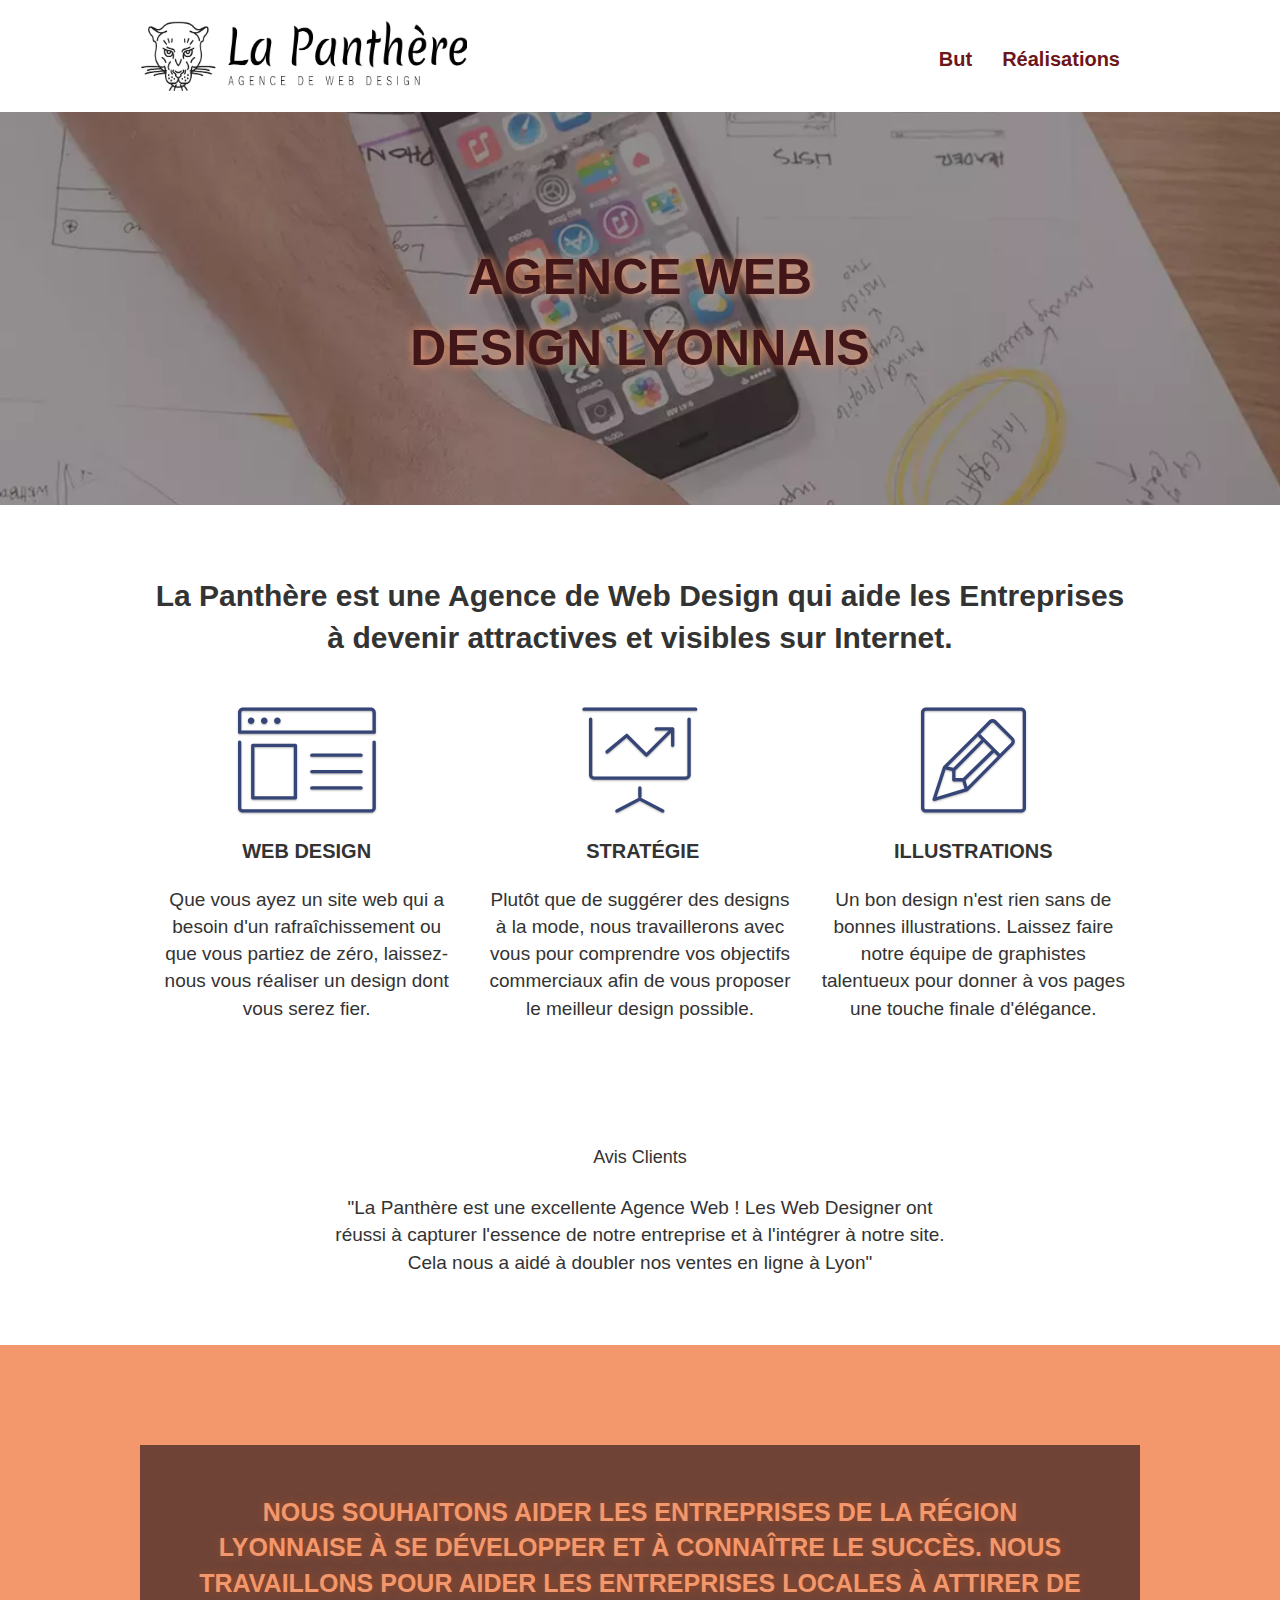
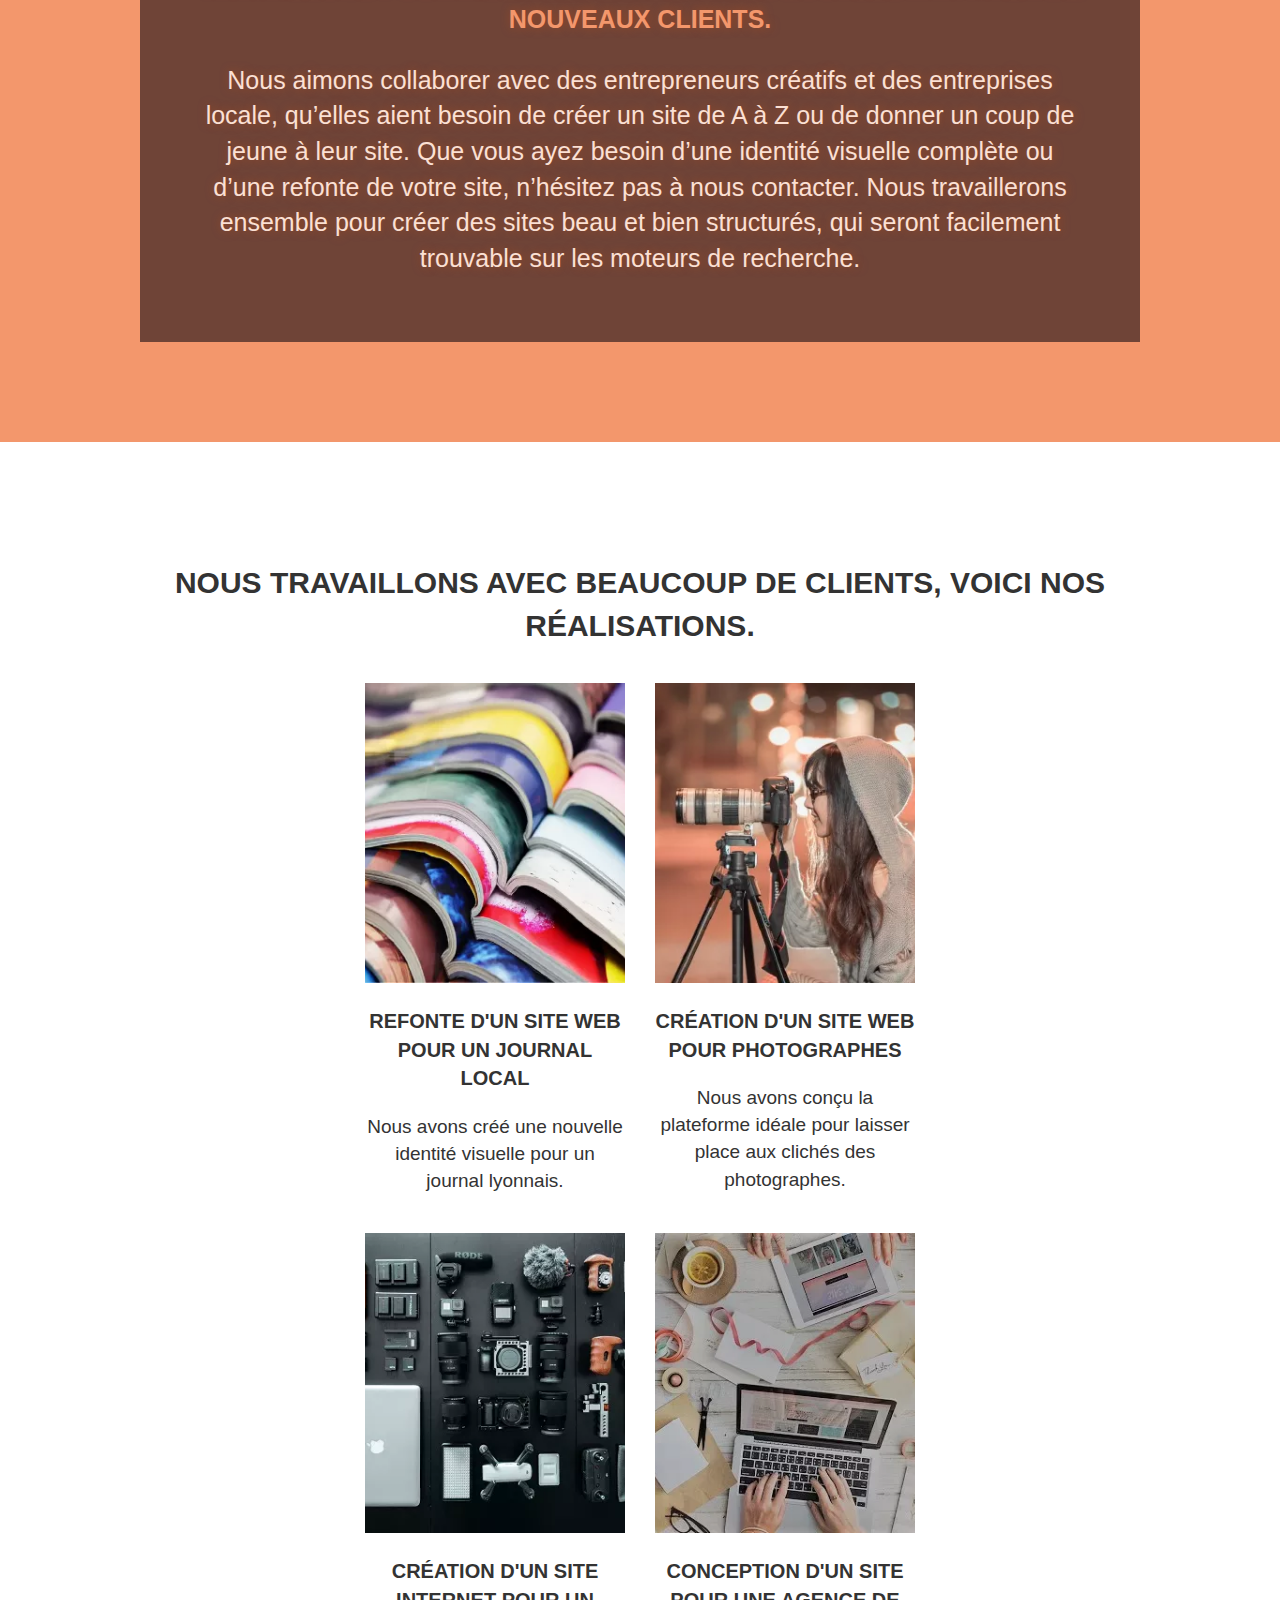
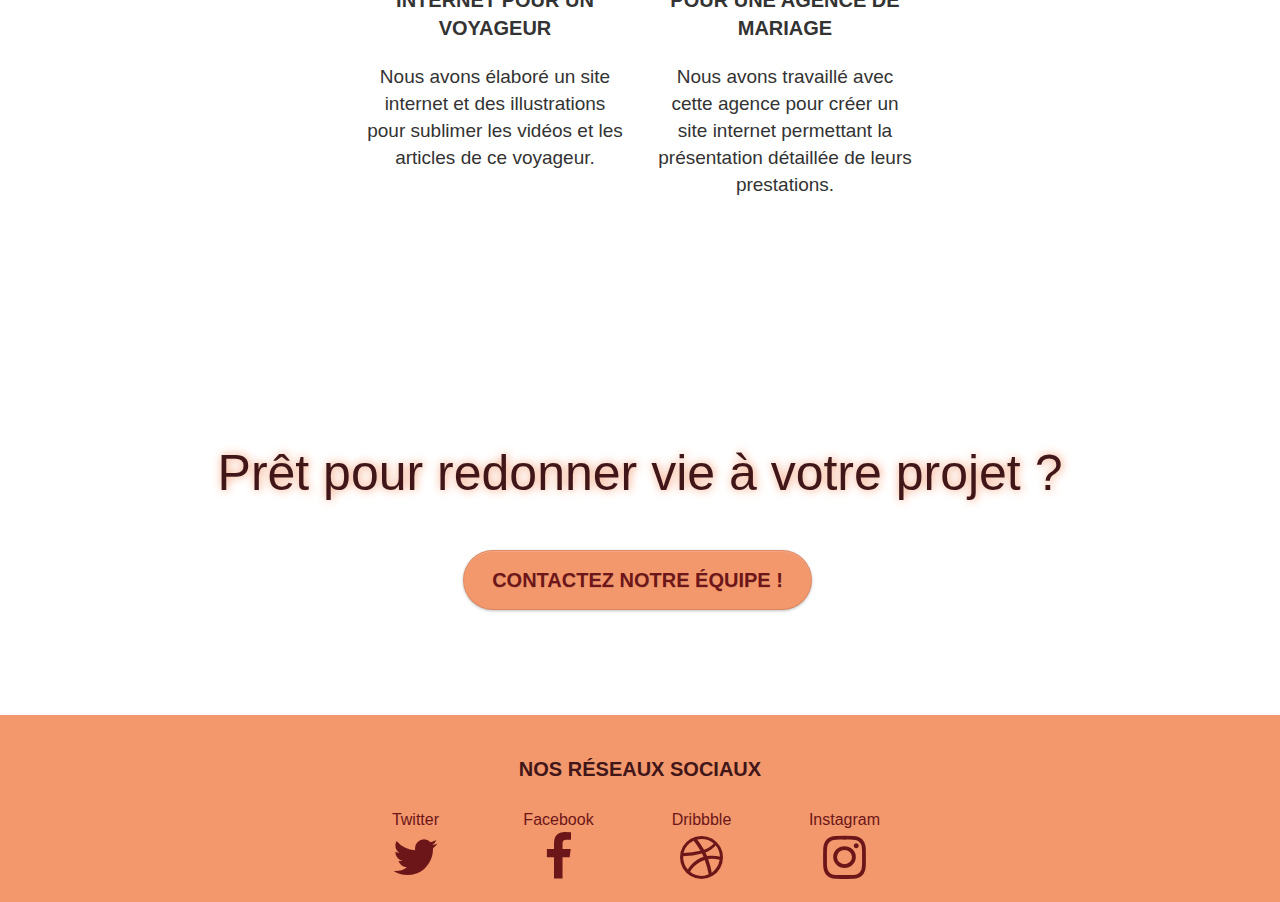
==== commit 911de04a: "suppression du message novalidate sucess-msg et fail-msg dans la balise form, nettoyages des fichier" ====
--- a/index.html
+++ b/index.html
@@ -32,23 +32,21 @@
     
 </head>
 
-<body>
+<body class="page-container">
 <!-- Principal conteneur -->
-<div class="page-container">
+
   
 <!-- bloc-0 -->
-<header>
-<div class="bloc bgc-white l-bloc " id="accueil" id="bloc-0">
+<header id="accueil">
+<div class="bloc bgc-white l-bloc "  id="bloc-0">
 	<div class="container bloc-sm">
 
 		<nav class="navbar row">
 
 			<div class="navbar-header">
-				<!-- <div class="keywords" style="color:#cccccc;font-size:1px;">Agence web à paris, stratégie web, web design, illustrations, design de site web, site web, web, internet, site internet, site</div> -->
-				<!-- <a class="navbar-brand" href="index.html"> -->
+			
 					<img src="img/Logo.webp" alt="logo Agence Web La Panthère" class="img-logo"/>
-				<!-- </a> -->
-				<!-- <div class="keywords" style="color:#cccccc;font-size:1px;">Agence web à paris, stratégie web, web design, illustrations, design de site web, site web, web, internet, site internet, site</div> -->
+				
 				<button id="nav-toggle" type="button" class="ui-navbar-toggle navbar-toggle" data-toggle="collapse" data-target=".navbar-1">
 					<span class="sr-only">Toggle navigation</span>
 					<span class="icon-bar"></span>
@@ -84,14 +82,11 @@
 	<div class="container bloc-lg">
 		<div class="row tight-width-whitespace">
 			<div class="col-sm-12">
-				<!-- <img src="img/logo.png" class="center-block image-resize-mode" width="100" alt="Agence La Panthère, agence web paris, création logo paris" /> -->
+				
 				<h1 class="text-center hero-bloc-text tc-white2 ">
 					AGENCE WEB DESIGN LYONNAIS
 				</h1>
-				<!-- <div class="text-center">
-					<a href="contact.html" class="btn btn-lg btn-clean btn-rd cta-hero btn-atomic-tangerine" 
-					id="cta-hero">Contact</a>
-				</div> -->
+				
 			</div>
 		</div>
 	</div>
@@ -105,7 +100,7 @@
 			<div class="col-sm-12 text-center">
 				<h2> La Panthère est une Agence de Web Design qui aide les Entreprises à devenir attractives et visibles
 					sur Internet.</h2>
-				<!-- <img alt="agence web, agence web paris, web design paris, stratégie web" src="img/title.png" /> -->
+				
 			</div>
 		</div>
 		<div class="row voffset-lg med-width-whitespace">
@@ -166,8 +161,7 @@
 		<div class="row voffset-lg voffset">
 
 			<div class="col-xs-12 col-md-8 col-md-offset-2 text-center">
-				<!-- <img alt="agence web, agence web paris, web design paris, stratégie web" src="img/citation.png" /> -->
-              
+				
 				<h4> Avis Clients</h4>
 
 				<p> "La Panthère est une excellente Agence Web ! Les Web Designer ont réussi 
@@ -315,11 +309,14 @@
 
 			<div class="col-sm-12 text-center">
 
-				<a href="contact.html">
-				<button class="btn btn-atomic-tangerine btn-clean btn-rd btn-lg cta-hero">
-					Contactez notre équipe !
-				</button>
-			    </a>
+				<form style="display: inline" action="contact.html" method="get">
+					<button class="btn btn-atomic-tangerine btn-clean btn-rd btn-lg cta-hero">Contactez notre équipe ! </button>
+				  </form>
+
+				<!-- <button class="btn btn-atomic-tangerine btn-clean btn-rd btn-lg cta-hero" type="button">
+				  <a href="contact.html">Contactez notre équipe ! </a>
+				</button> -->
+			   
 
 			</div>
 
@@ -390,55 +387,16 @@
 						</div>
 					</div>
 
-					<!-- <div class="keywords" style="color:blue;">Agence web à paris, stratégie web, web design, illustrations, design de site web, site web, web, internet, site internet, site</div>
-				</div> -->
-				<!-- <div class="row">
-					<div class="col-sm-4">
-						Partenaires
-							<ul>
-								<li><a href="voiture.com">voiture.com</a></li>
-								<li><a href="pizza.com">pizza.com</a></li>
-								<li><a href="matoiture.com">matoiture.com</a></li>
-								<li><a href="immobilierseo.com">immobilierseo.com</a></li>
-							</ul>		
-					</div>
-					<div class="col-sm-4">
-						Annuaires liste 1
-						<ul>
-							<li><a href="annuaireagence.com">annuaireagence.com</a></li>
-							<li><a href="annuaireseo.com">annuaireseo.com</a></li>
-							<li><a href="annuairemarketing.com">annuairemarketing.com</a></li>
-							<li><a href="123seoture.com">123seo.com</a></li>
-							<li><a href="123site.com">123site.com</a></li>
-							<li><a href="annuairewordpress.com">annuairewordpress.com</a></li>
-							<li><a href="listeagence.com">listeagence.com</a></li>
-							<li><a href="meilleuresagencesparis.com">meilleuresagencesparis.com</a></li>
-							<li><a href="listeseo.com">listeseo.com</a></li>
-						</ul>
-					</div>
-					<div class="col-sm-4">
-						Annuaires liste 2
-						<ul>
-							<li><a href="betterseo.com">betterseo.com</a></li>
-							<li><a href="ameliorerseo.com">ameliorerseo.com</a></li>
-							<li><a href="seojuicelien.com">seojuicelien.com</a></li>
-							<li><a href="meilleursliens.com">meilleursliens.com</a></li>
-							<li><a href="liensagogo.com">liensagogo.com</a></li>
-							<li><a href="backlink.com">backlink.com</a></li>
-							<li><a href="linkjuiceannuaire.com">linkjuiceannuaire.com</a></li>
-							<li><a href="remontersurgoogle.com">remontersurgoogle.com</a></li>
-							<li><a href="vraiseofiable.com">vraiseofiable.com</a></li>
-						</ul>
-					</div>
-				</div> -->
-			</div>
-		</div>
-	</div>
+			</div>
+		</div>
+	</div>
+</div>
+
 </div>
 </footer>
 <!-- Footer - bloc-8 END -->
 
-</div>
+
 <!-- Principal conteneur END -->
     
 
--- a/style.css
+++ b/style.css
@@ -934,7 +934,7 @@
     display: flex;
     align-items: center;
     margin: auto auto auto auto;
-    padding-left: -10px;
+    padding-right:10px;
 }
 
 .social a {
@@ -973,17 +973,17 @@
     }
 }
 
- @media only screen and (min-device-width: 768px) and (max-device-width: 1024px) and (orientation: landscape) {
+ /* @media only screen and (min-device-width: 768px) and (max-device-width: 1024px) and (orientation: landscape) {
     .b-parallax {
         background-attachment: scroll;
     }
-} 
-
-@media only screen and (min-device-width: 1024px) and (max-device-width: 1366px) and (-webkit-min-device-pixel-ratio: 1.5) {
+}  */
+
+/* @media only screen and (min-device-width: 1024px) and (max-device-width: 1366px) and (-webkit-min-device-pixel-ratio: 1.5) {
     .b-parallax {
         background-attachment: scroll;
     }
-} 
+}  */
 
 @media (max-width: 991px) {
     .container {
@@ -997,10 +997,10 @@
         overflow-x: hidden;
         position: relative;
     }
-    .bloc {
+    /* .bloc {
         padding-left: constant(safe-area-inset-left);
         padding-right: constant(safe-area-inset-right);
-    }
+    } */
     .bloc-group,
     .bloc-group .bloc {
         display: block;
@@ -1009,8 +1009,8 @@
     .bloc-fill-screen .fill-bloc-top-edge,
     .bloc-fill-screen .fill-bloc-bottom-edge {
         padding: 0 20px;
-        padding-left: constant(safe-area-inset-left);
-        padding-right: constant(safe-area-inset-right);
+        /* padding-left: constant(safe-area-inset-left);
+        padding-right: constant(safe-area-inset-right); */
     }
 }
 
